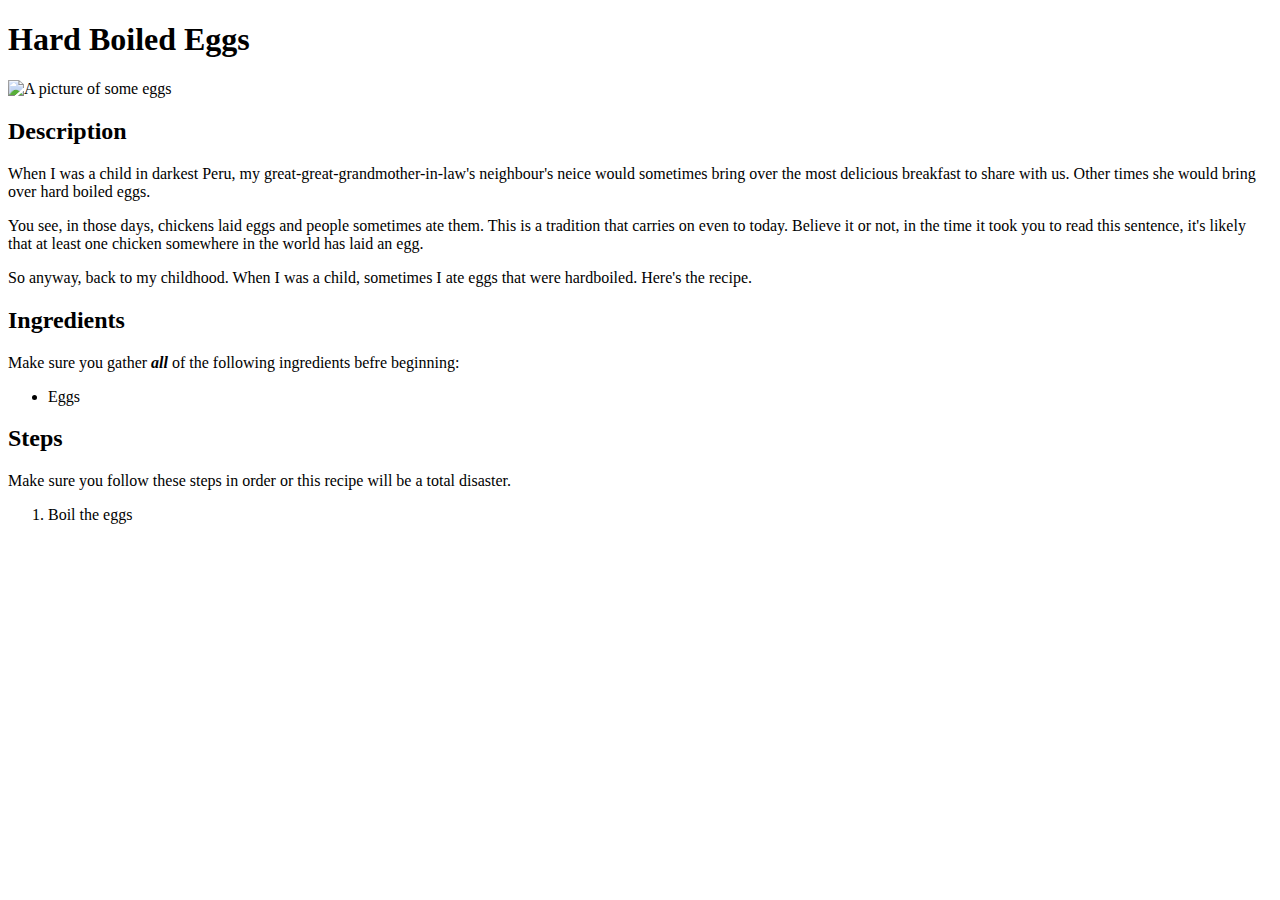
==== recipes/hardboiledeggs.html @ 686be534 "Add hard boiled eggs recipe" ====
<!DOCTYPE html>
<html lang="en">
<head>
    <meta charset="UTF-8">
    <meta http-equiv="X-UA-Compatible" content="IE=edge">
    <meta name="viewport" content="width=device-width, initial-scale=1.0">
    <title>Hardly Boiled Eggs</title>
</head>
<body>
    <h1>Hard Boiled Eggs</h1>
    <img src="https://imagesvc.meredithcorp.io/v3/mm/image?url=https%3A%2F%2Fimages.media-allrecipes.com%2Fuserphotos%2F2059587.jpg&w=596&h=596&c=sc&poi=face&q=85" alt="A picture of some eggs" width=300>
    <h2>Description</h2>
    <p>When I was a child in darkest Peru, my great-great-grandmother-in-law's neighbour's neice would sometimes bring over the most delicious breakfast to share with us. Other times she would bring over hard boiled eggs.</p>
    <p>You see, in those days, chickens laid eggs and people sometimes ate them. This is a tradition that carries on even to today. Believe it or not, in the time it took you to read this sentence, it's likely that at least one chicken somewhere in the world has laid an egg.</p>
    <p>So anyway, back to my childhood. When I was a child, sometimes I ate eggs that were hardboiled. Here's the recipe.</p>

    <h2>Ingredients</h2>
    <p>Make sure you gather <strong><em>all</em></strong></strongf> of the following ingredients befre beginning:</p>
    <p>
        <ul>
            <li>Eggs</li>
        </ul>
    </p>

    <h2>Steps</h2>
    Make sure you follow these steps in order or this recipe will be a total disaster.
    <ol>
        <li>Boil the eggs</li>
    </ol>
</body>
</html>
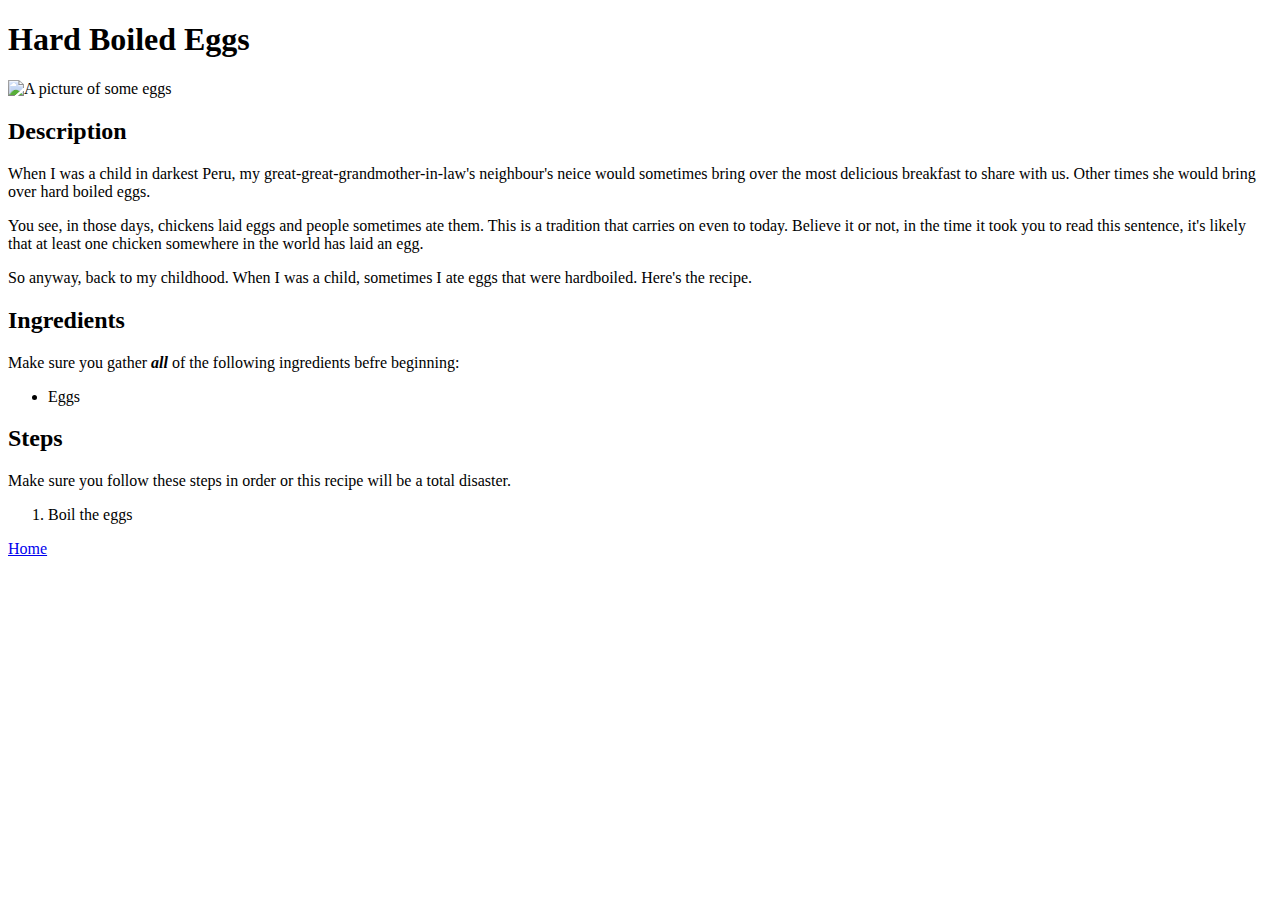
==== commit 31350ccb: "Add link back to home page to each recipe page" ====
--- a/recipes/hardboiledeggs.html
+++ b/recipes/hardboiledeggs.html
@@ -27,5 +27,6 @@
     <ol>
         <li>Boil the eggs</li>
     </ol>
+    <p><p><a href="../index.html">Home</a></p></p>
 </body>
 </html>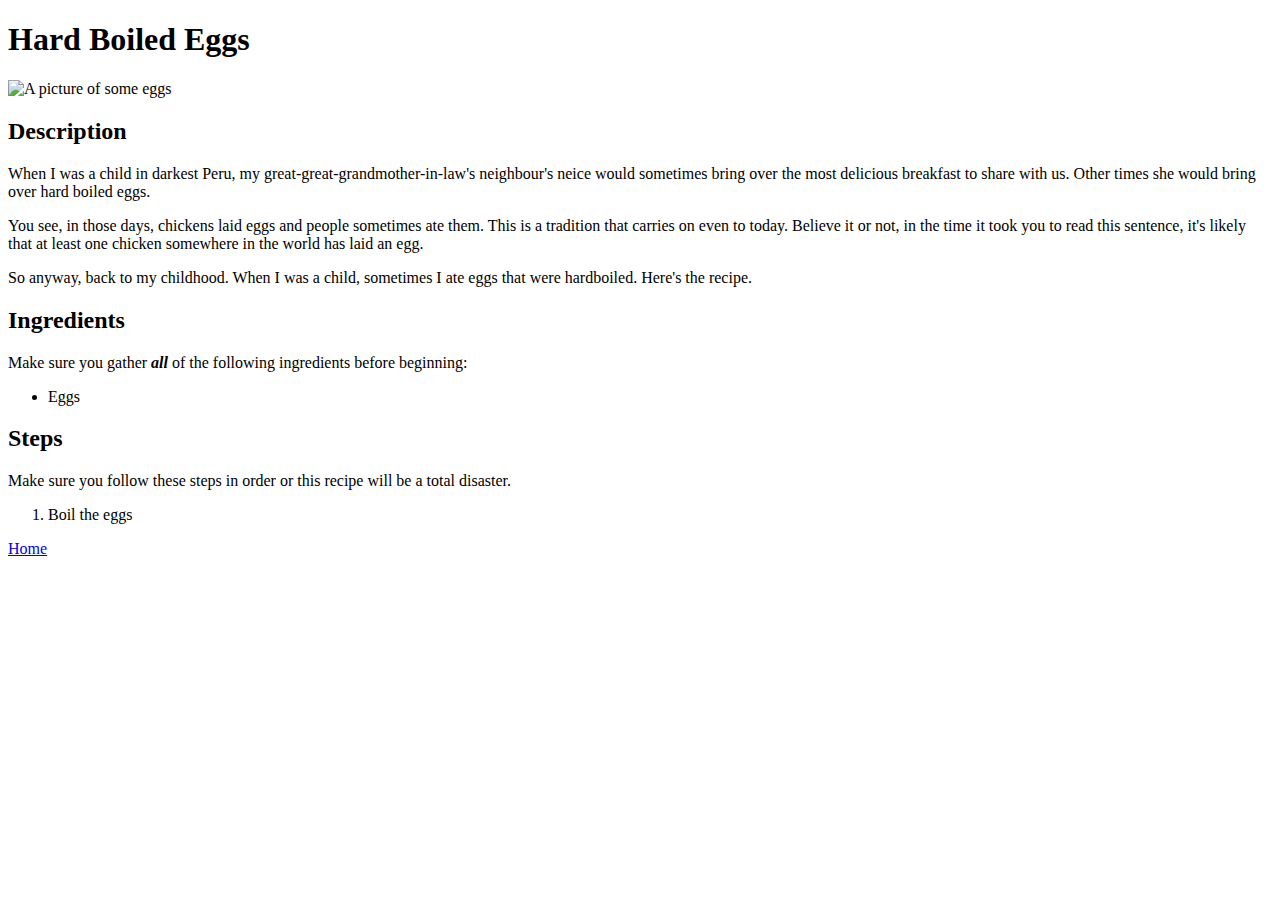
==== commit 3a4b43a3: "Edit recipe content" ====
--- a/recipes/hardboiledeggs.html
+++ b/recipes/hardboiledeggs.html
@@ -15,7 +15,7 @@
     <p>So anyway, back to my childhood. When I was a child, sometimes I ate eggs that were hardboiled. Here's the recipe.</p>
 
     <h2>Ingredients</h2>
-    <p>Make sure you gather <strong><em>all</em></strong></strongf> of the following ingredients befre beginning:</p>
+    <p>Make sure you gather <strong><em>all</em></strong></strongf> of the following ingredients before beginning:</p>
     <p>
         <ul>
             <li>Eggs</li>
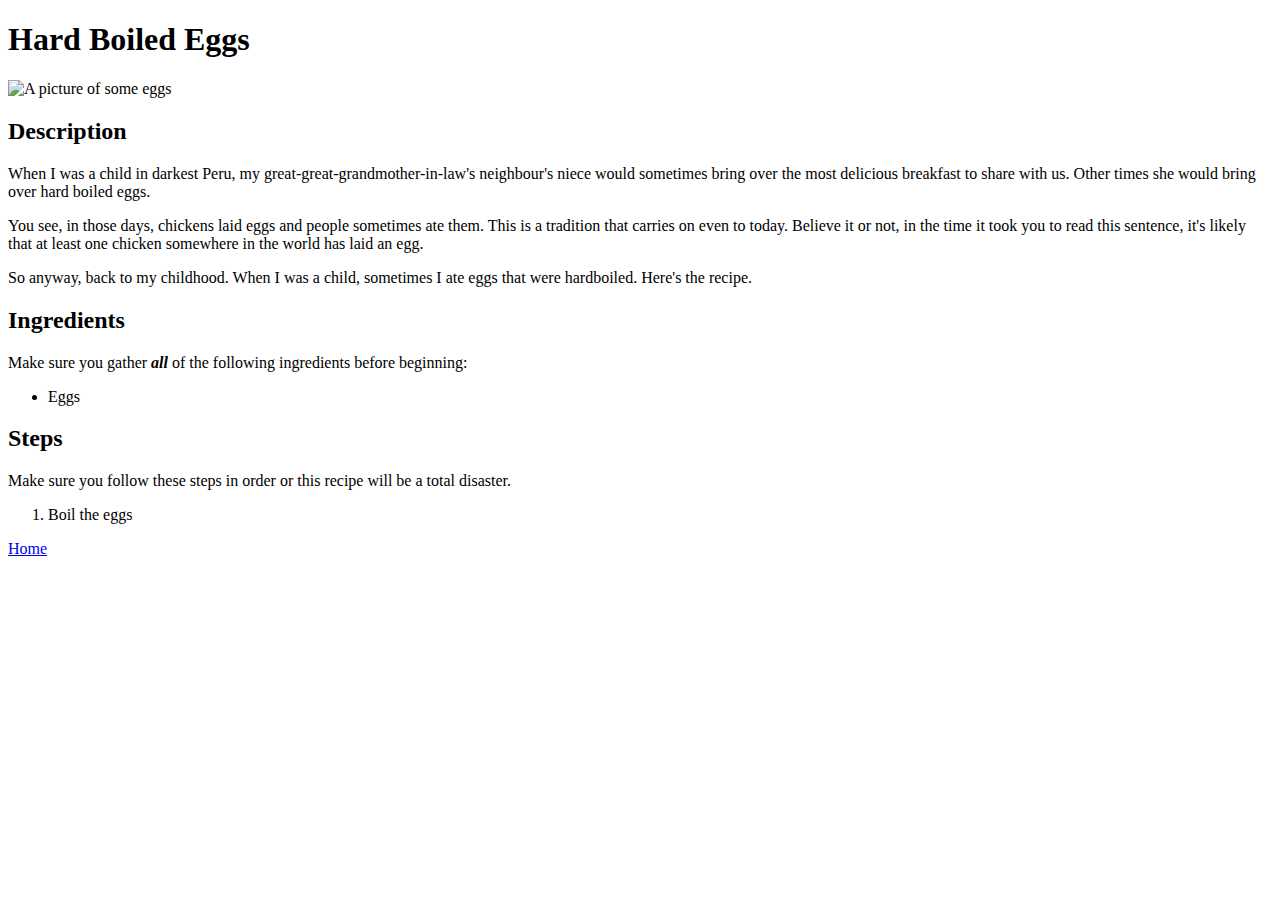
==== commit 345c04bc: "Update hardboiledeggs.html" ====
--- a/recipes/hardboiledeggs.html
+++ b/recipes/hardboiledeggs.html
@@ -10,7 +10,7 @@
     <h1>Hard Boiled Eggs</h1>
     <img src="https://imagesvc.meredithcorp.io/v3/mm/image?url=https%3A%2F%2Fimages.media-allrecipes.com%2Fuserphotos%2F2059587.jpg&w=596&h=596&c=sc&poi=face&q=85" alt="A picture of some eggs" width=300>
     <h2>Description</h2>
-    <p>When I was a child in darkest Peru, my great-great-grandmother-in-law's neighbour's neice would sometimes bring over the most delicious breakfast to share with us. Other times she would bring over hard boiled eggs.</p>
+    <p>When I was a child in darkest Peru, my great-great-grandmother-in-law's neighbour's niece would sometimes bring over the most delicious breakfast to share with us. Other times she would bring over hard boiled eggs.</p>
     <p>You see, in those days, chickens laid eggs and people sometimes ate them. This is a tradition that carries on even to today. Believe it or not, in the time it took you to read this sentence, it's likely that at least one chicken somewhere in the world has laid an egg.</p>
     <p>So anyway, back to my childhood. When I was a child, sometimes I ate eggs that were hardboiled. Here's the recipe.</p>
 
@@ -29,4 +29,4 @@
     </ol>
     <p><p><a href="../index.html">Home</a></p></p>
 </body>
-</html>+</html>
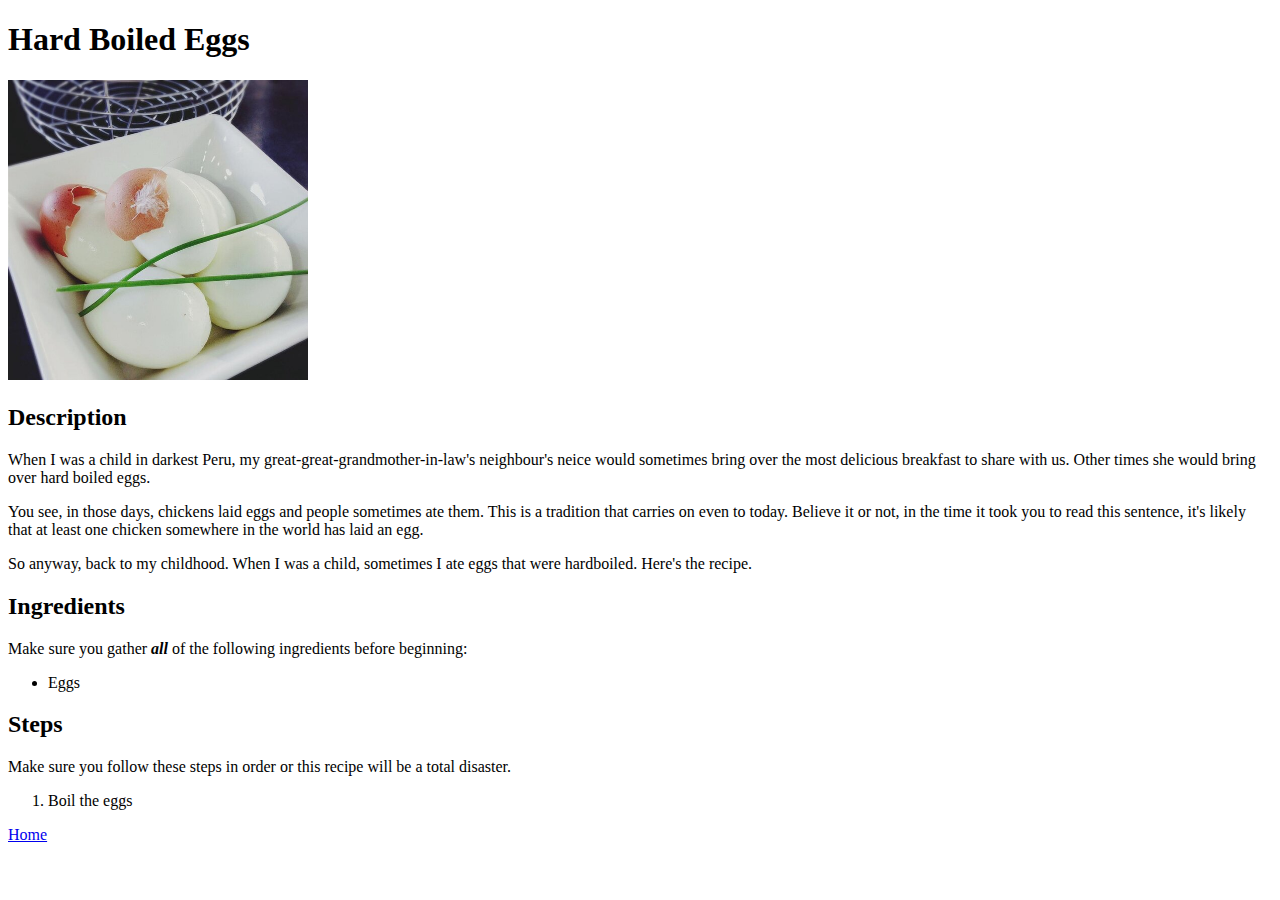
==== commit 2936a04e: "Make image links local" ====
--- a/recipes/hardboiledeggs.html
+++ b/recipes/hardboiledeggs.html
@@ -8,9 +8,9 @@
 </head>
 <body>
     <h1>Hard Boiled Eggs</h1>
-    <img src="https://imagesvc.meredithcorp.io/v3/mm/image?url=https%3A%2F%2Fimages.media-allrecipes.com%2Fuserphotos%2F2059587.jpg&w=596&h=596&c=sc&poi=face&q=85" alt="A picture of some eggs" width=300>
+    <img src="img/eggs.jfif" alt="A picture of some eggs" width=300>
     <h2>Description</h2>
-    <p>When I was a child in darkest Peru, my great-great-grandmother-in-law's neighbour's niece would sometimes bring over the most delicious breakfast to share with us. Other times she would bring over hard boiled eggs.</p>
+    <p>When I was a child in darkest Peru, my great-great-grandmother-in-law's neighbour's neice would sometimes bring over the most delicious breakfast to share with us. Other times she would bring over hard boiled eggs.</p>
     <p>You see, in those days, chickens laid eggs and people sometimes ate them. This is a tradition that carries on even to today. Believe it or not, in the time it took you to read this sentence, it's likely that at least one chicken somewhere in the world has laid an egg.</p>
     <p>So anyway, back to my childhood. When I was a child, sometimes I ate eggs that were hardboiled. Here's the recipe.</p>
 
@@ -29,4 +29,4 @@
     </ol>
     <p><p><a href="../index.html">Home</a></p></p>
 </body>
-</html>
+</html>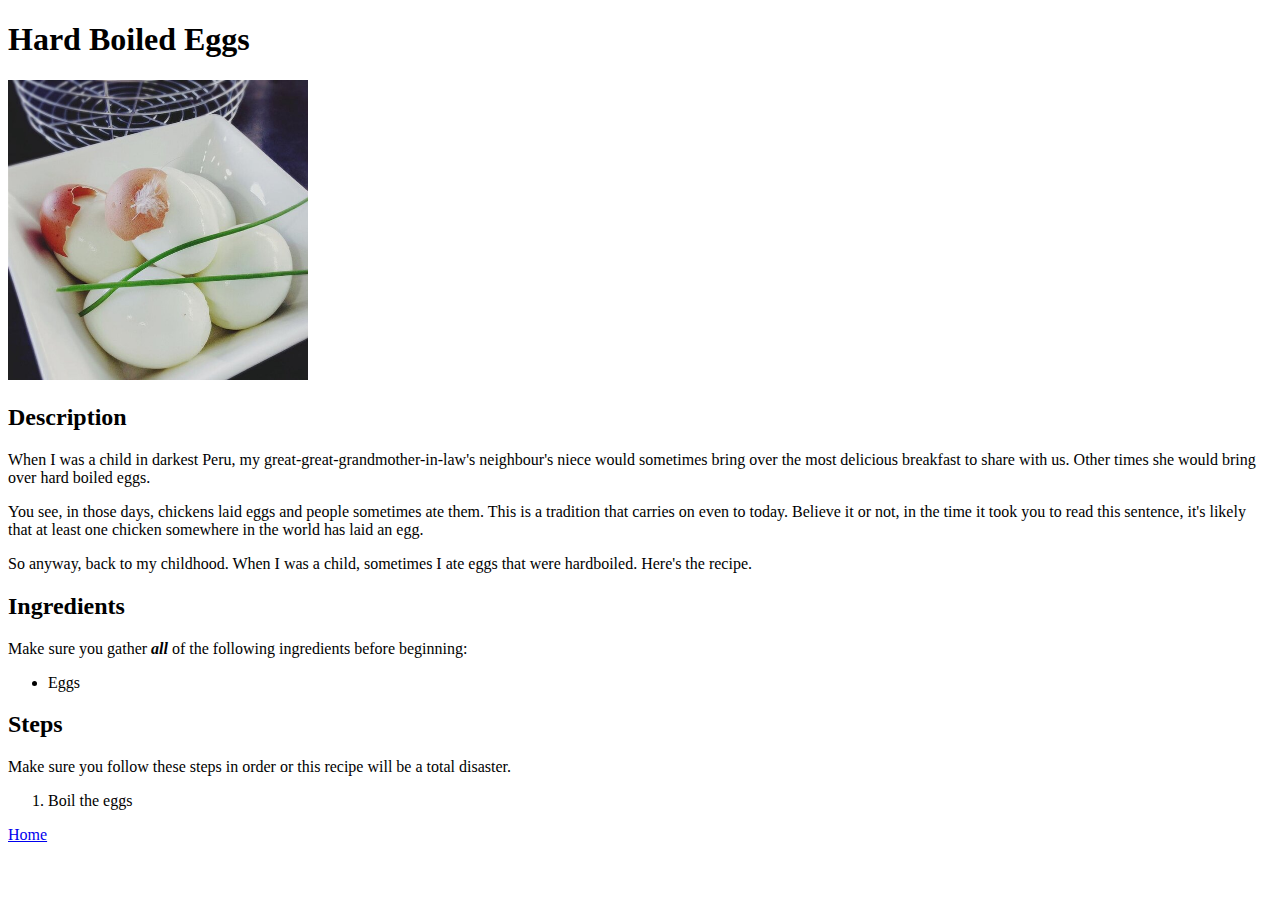
==== commit 7f8e17cd: "Change img source to local file" ====
--- a/recipes/hardboiledeggs.html
+++ b/recipes/hardboiledeggs.html
@@ -10,7 +10,7 @@
     <h1>Hard Boiled Eggs</h1>
     <img src="img/eggs.jfif" alt="A picture of some eggs" width=300>
     <h2>Description</h2>
-    <p>When I was a child in darkest Peru, my great-great-grandmother-in-law's neighbour's neice would sometimes bring over the most delicious breakfast to share with us. Other times she would bring over hard boiled eggs.</p>
+    <p>When I was a child in darkest Peru, my great-great-grandmother-in-law's neighbour's niece would sometimes bring over the most delicious breakfast to share with us. Other times she would bring over hard boiled eggs.</p>
     <p>You see, in those days, chickens laid eggs and people sometimes ate them. This is a tradition that carries on even to today. Believe it or not, in the time it took you to read this sentence, it's likely that at least one chicken somewhere in the world has laid an egg.</p>
     <p>So anyway, back to my childhood. When I was a child, sometimes I ate eggs that were hardboiled. Here's the recipe.</p>
 
@@ -29,4 +29,4 @@
     </ol>
     <p><p><a href="../index.html">Home</a></p></p>
 </body>
-</html>+</html>
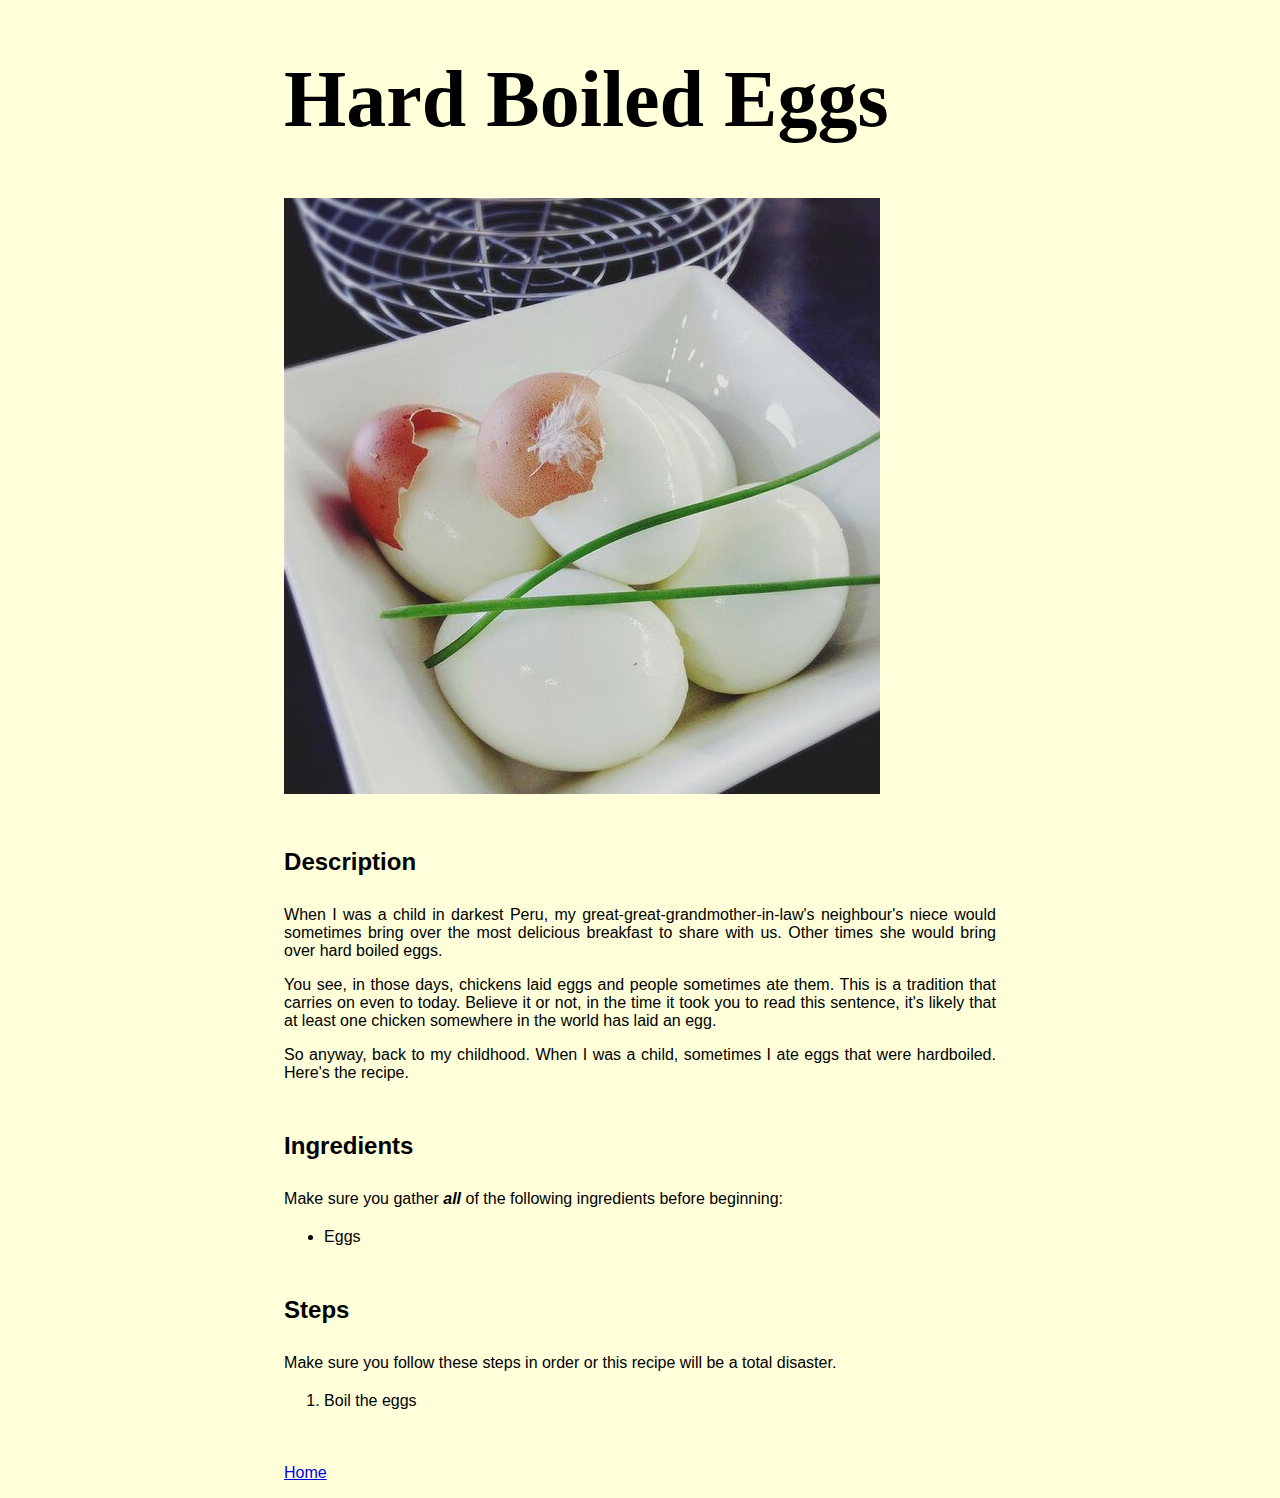
==== commit da9916bc: "Add CSS and tweak recipe content" ====
--- a/recipes/hardboiledeggs.html
+++ b/recipes/hardboiledeggs.html
@@ -4,29 +4,33 @@
     <meta charset="UTF-8">
     <meta http-equiv="X-UA-Compatible" content="IE=edge">
     <meta name="viewport" content="width=device-width, initial-scale=1.0">
+    <link rel="stylesheet" href="../styles.css"/>
     <title>Hardly Boiled Eggs</title>
 </head>
 <body>
-    <h1>Hard Boiled Eggs</h1>
-    <img src="img/eggs.jfif" alt="A picture of some eggs" width=300>
-    <h2>Description</h2>
-    <p>When I was a child in darkest Peru, my great-great-grandmother-in-law's neighbour's niece would sometimes bring over the most delicious breakfast to share with us. Other times she would bring over hard boiled eggs.</p>
-    <p>You see, in those days, chickens laid eggs and people sometimes ate them. This is a tradition that carries on even to today. Believe it or not, in the time it took you to read this sentence, it's likely that at least one chicken somewhere in the world has laid an egg.</p>
-    <p>So anyway, back to my childhood. When I was a child, sometimes I ate eggs that were hardboiled. Here's the recipe.</p>
+    <div>
+        <h1>Hard Boiled Eggs</h1>
+        <img src="img/eggs.jfif" alt="A picture of some eggs">
+        <h2>Description</h2>
+        <p>When I was a child in darkest Peru, my great-great-grandmother-in-law's neighbour's niece would sometimes bring over the most delicious breakfast to share with us. Other times she would bring over hard boiled eggs.</p>
+        <p>You see, in those days, chickens laid eggs and people sometimes ate them. This is a tradition that carries on even to today. Believe it or not, in the time it took you to read this sentence, it's likely that at least one chicken somewhere in the world has laid an egg.</p>
+        <p>So anyway, back to my childhood. When I was a child, sometimes I ate eggs that were hardboiled. Here's the recipe.</p>
 
-    <h2>Ingredients</h2>
-    <p>Make sure you gather <strong><em>all</em></strong></strongf> of the following ingredients before beginning:</p>
-    <p>
-        <ul>
-            <li>Eggs</li>
-        </ul>
-    </p>
+        <h2>Ingredients</h2>
+        <p>Make sure you gather <strong><em>all</em></strong></strongf> of the following ingredients before beginning:</p>
+        <p>
+            <ul>
+                <li>Eggs</li>
+            </ul>
+        </p>
 
-    <h2>Steps</h2>
-    Make sure you follow these steps in order or this recipe will be a total disaster.
-    <ol>
-        <li>Boil the eggs</li>
-    </ol>
-    <p><p><a href="../index.html">Home</a></p></p>
+        <h2>Steps</h2>
+        Make sure you follow these steps in order or this recipe will be a total disaster.
+        <ol>
+            <li>Boil the eggs</li>
+        </ol>
+        <br>
+        <p><p><a href="../index.html">Home</a></p></p>
+    </div>
 </body>
 </html>
--- a/styles.css
+++ b/styles.css
@@ -0,0 +1,44 @@
+* {
+    background-color:rgb(255, 255, 218);
+    font-family: Verdana, Geneva, Tahoma, sans-serif;
+    text-align: justify;
+}
+
+div {
+    margin-left: auto;
+    margin-right: auto;
+    max-width: 80ch;
+}
+
+h1 {
+    font-family: 'Brush Script MT', cursive;
+    font-size: 80px;
+    text-align: left;
+    font-weight:bold;
+}
+
+h2 {
+    margin-top: 50px;
+    margin-bottom: 30px;
+}
+
+ul, ol, li {
+    /*background-color:lightgoldenrodyellow;*/
+    font-weight: normal;
+    margin-top: 20px;
+    margin-bottom: 20px;
+}
+
+/*
+img {
+    display: block;
+    margin-left: 0;
+    margin-right: auto;
+    width: 50%;
+    max-width: 80ch;
+}
+
+p {
+    max-width: 80ch;
+}
+*/